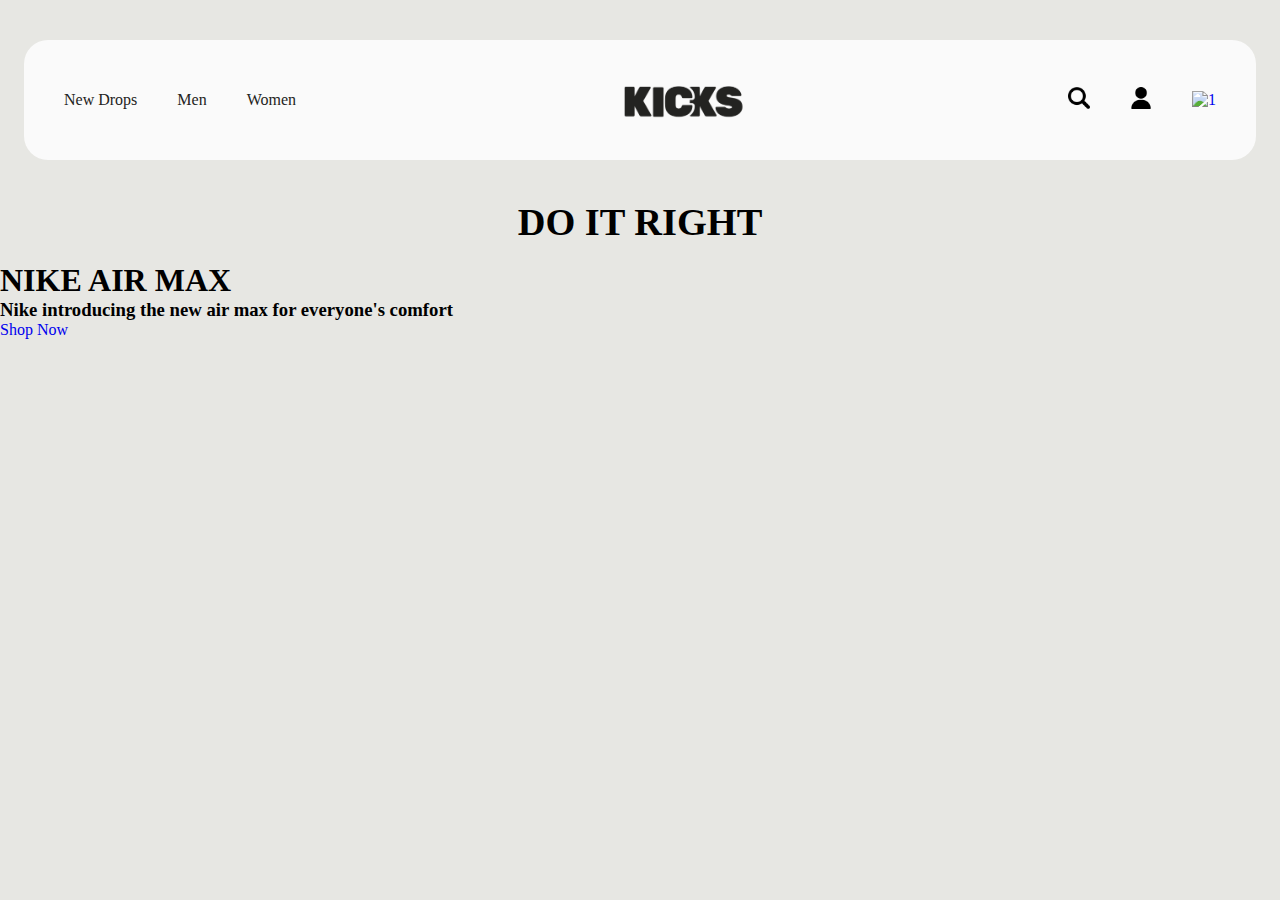
==== dashboard.html @ 49fd05df "update 29 oct" ====
<!DOCTYPE html>
<html lang="en">
   <head>
      <meta charset="UTF-8" />
      <meta name="viewport" content="width=device-width, initial-scale=1.0" />
      <title>Dashboard</title>
      <link rel="stylesheet" href="./css/style.css" />
   </head>

   <body>
      <!-- Navigation Bar and Header Tags -->
      <nav>
         <ul class="upperTray-left">
            <li><a href="#">New Drops</a></li>
            <li><a href="#">Men</a></li>
            <li><a href="#">Women</a></li>
         </ul>
         <img
            src="./assets/kicks-logo.png"
            alt="kicks-logo"
            class="brand-logo"
         />
         <ul class="upperTray-right">
            <li>
               <a href="#">
                  <img src="./assets/magnifying-glass.png" alt=""
               /></a>
            </li>
            <li>
               <a href="#">
                  <img src="./assets/user.png" alt="" />
               </a>
            </li>
            <li>
               <a href="#">
                  <img
                     src="./assets/bulet-nol-apambuh.svg"
                     alt="1"
                     id="ngga-tau-apaan"
                  />
               </a>
            </li>
         </ul>
      </nav>

      <!-- Huge Text -->
      <div class="huge-font">
         <h1>DO IT <span id="right">RIGHT</span></h1>
      </div>

      <!-- Main Catalogue on Dashboard -->
      <div class="main-catalogue">
         <img src="./assets/kicks-upper-catalogue.svg" alt="" />
         <div class="inner-main-catalogue">
            <h1>NIKE AIR MAX</h1>
            <h3>Nike introducing the new air max for everyone's comfort</h3>
            <a href="#" id="shop-inner-catalogue">Shop Now</a>
         </div>
      </div>
   </body>
</html>
---- css/style.css ----
/* Variable */
:root {
   --fa-white: #fafafa;
   --colour-blue: #4a69e2;
   --colour-body: #e7e7e3;
   --colour-text: #232321;
}

/* Main Style */
* {
   margin: 0;
   padding: 0;
   text-decoration: none;
   list-style-type: none;
   font-family: "Rubik", Poppins, Montserrat, Segoe UI;
}

body {
   background-color: var(--colour-body);
}

nav {
   width: 90%;
   margin: 40px auto;
   display: flex;
   justify-content: space-between;
   align-items: center;
   padding: 40px;
   background-color: var(--fa-white);
   border-radius: 24px;
   position: relative;
}

/* Navbar */
.upperTray-left {
   display: flex;
   gap: 40px;
   align-items: center;
}

.upperTray-left li a {
   color: var(--colour-text);
}

.brand-logo {
   width: 128px;
   height: 40px;
   align-items: center;
}

.upperTray-right {
   display: flex;
   gap: 40px;
   align-items: center;
}

.upperTray-right li a img {
   width: 22px;
   height: 22px;
}

/* Body - Brand Text - Catalogues */
.huge-font {
   display: flex;
   justify-content: center;
   font-size: larger;
}

/* secret source code >>
/* Auto layout 
display: flex;
flex-direction: column;
justify-content: center;
align-items: center;
padding: 10px;
gap: 10px;

width: 32px;
height: 32px;

/* Yellow 
background: #FFA52F;
border-radius: 32px;

/* Inside auto layout
flex: none;
order: 2;
flex-grow: 0;
*/
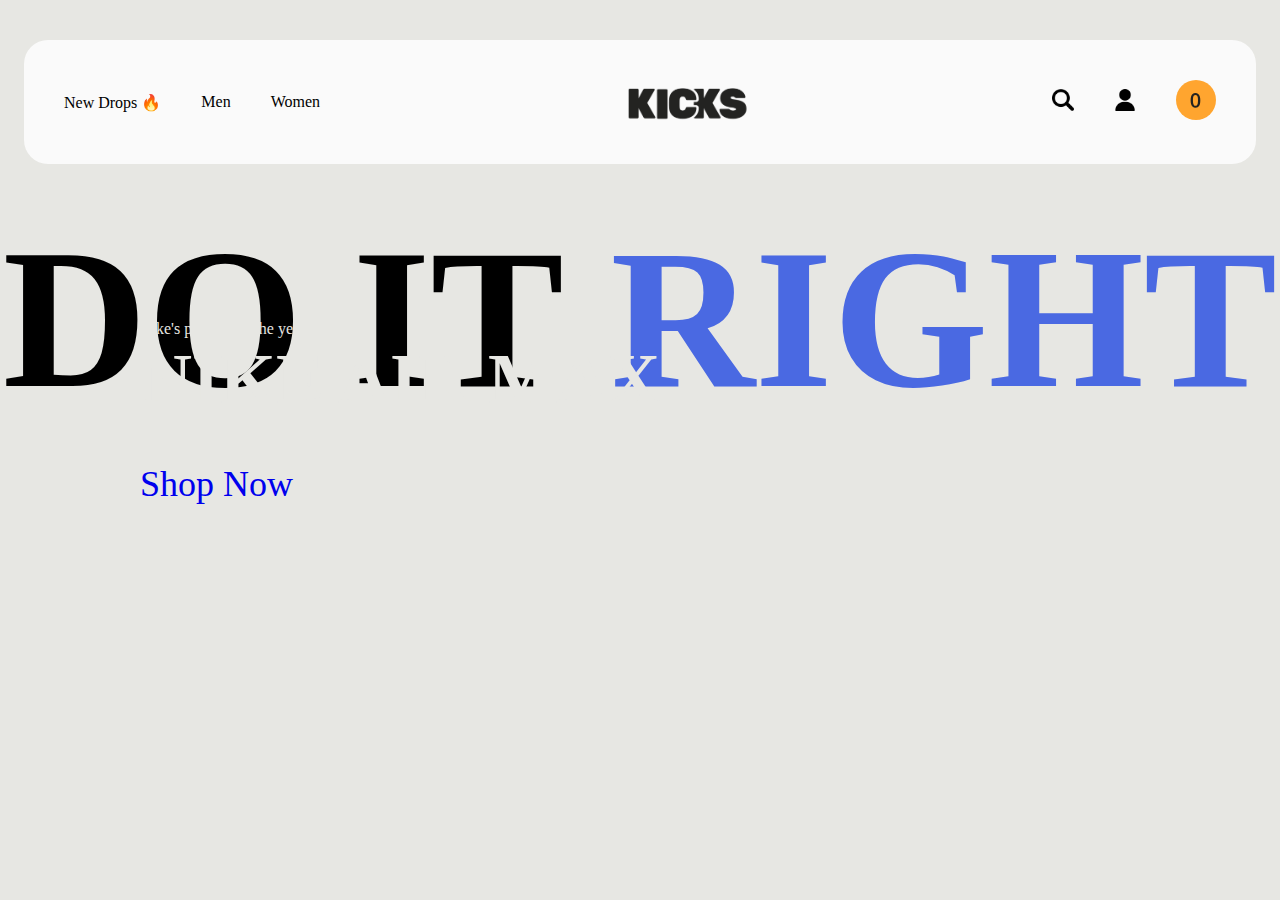
==== commit 18d04b4e: "update 30 oct, before wosh edu" ====
--- a/dashboard.html
+++ b/dashboard.html
@@ -11,7 +11,7 @@
       <!-- Navigation Bar and Header Tags -->
       <nav>
          <ul class="upperTray-left">
-            <li><a href="#">New Drops</a></li>
+            <li><a href="#">New Drops 🔥</a></li>
             <li><a href="#">Men</a></li>
             <li><a href="#">Women</a></li>
          </ul>
@@ -51,10 +51,20 @@
       <!-- Main Catalogue on Dashboard -->
       <div class="main-catalogue">
          <img src="./assets/kicks-upper-catalogue.svg" alt="" />
+
          <div class="inner-main-catalogue">
-            <h1>NIKE AIR MAX</h1>
-            <h3>Nike introducing the new air max for everyone's comfort</h3>
-            <a href="#" id="shop-inner-catalogue">Shop Now</a>
+            <p class="rotated-">Nike's product of the year</p>
+
+            <div>
+               <h1>NIKE AIR MAX</h1>
+               <p>Nike introducing the new air max for everyone's comfort</p>
+               <a href="#" id="shop-inner-catalogue">Shop Now</a>
+            </div>
+
+            <div class="right-box">
+               <img src="" alt="" />
+               <img src="" alt="" />
+            </div>
          </div>
       </div>
    </body>
--- a/css/style.css
+++ b/css/style.css
@@ -1,10 +1,15 @@
 /* Variable */
 :root {
-   --fa-white: #fafafa;
-   --colour-blue: #4a69e2;
-   --colour-body: #e7e7e3;
-   --colour-text: #232321;
+   --alpha-white: #fafafa;
+   --beta-white: #e7e7e3;
+   --alpha-blue: #4a69e2;
+   --alpha-grey: #232321;
 }
+
+/* Notes
+   Relative sama saja dengan maju 1 layer. Jadi jika kamu menggunakan style relative, maka objek yang kamu buat akan menjadi layer baru di atas objek-objek yang lainnya. Dan kamu juga bisa mengakses tag *top; *left; *right; *bottom; . 
+   
+   Jika kamu ingin mempelajari beberapa hal baru dari Front-End, kamu dapa bergabung ke Discord saya untuk pengalaman yang lebih baik */
 
 /* Main Style */
 * {
@@ -16,17 +21,18 @@
 }
 
 body {
-   background-color: var(--colour-body);
+   background-color: var(--beta-white);
 }
 
 nav {
    width: 90%;
    margin: 40px auto;
+   padding: 40px;
+   gap: 32px;
    display: flex;
    justify-content: space-between;
    align-items: center;
-   padding: 40px;
-   background-color: var(--fa-white);
+   background-color: var(--alpha-white);
    border-radius: 24px;
    position: relative;
 }
@@ -36,6 +42,7 @@
    display: flex;
    gap: 40px;
    align-items: center;
+   text-align: center;
 }
 
 .upperTray-left li a {
@@ -54,16 +61,76 @@
    align-items: center;
 }
 
+#ngga-tau-apaan {
+   width: 40px;
+   height: 40px;
+}
+
 .upperTray-right li a img {
    width: 22px;
    height: 22px;
 }
 
-/* Body - Brand Text - Catalogues */
+/* Body - Brand Text */
 .huge-font {
+   font-size: 100px;
+   font-weight: 700;
+   text-align: center;
+}
+
+#right {
+   color: #4a69e2;
+   flex-direction: column;
+}
+
+/* Body -  Main Catalogue */
+.main-catalogue {
+   width: 90%;
+   margin: 40px;
+   padding: 50px;
+   gap: 32px;
    display: flex;
+   flex-direction: column;
    justify-content: center;
-   font-size: larger;
+   align-content: center;
+   padding-top: 0;
+   margin-top: 0;
+}
+
+.inner-main-catalogue {
+   margin: 50px;
+   display: flex;
+   flex-direction: column;
+   position: absolute;
+   color: var(--beta-white);
+}
+
+.rotated-label {
+   background-color: var(--alpha-grey);
+   color: var(--alpha-white);
+}
+
+.inner-main-catalogue > div {
+   font-size: 36px;
+}
+
+/* Media Screen Query */
+@media only screen and (max-width: 688px) {
+   nav {
+      flex-direction: row;
+   }
+
+   .upperTray-left li a {
+      flex-direction: row;
+      width: 100%;
+      text-align: center;
+   }
+
+   .upperTray-left {
+      flex-direction: row;
+      width: 100%;
+      text-align: center;
+   }
 }
 
 /* secret source code >>
